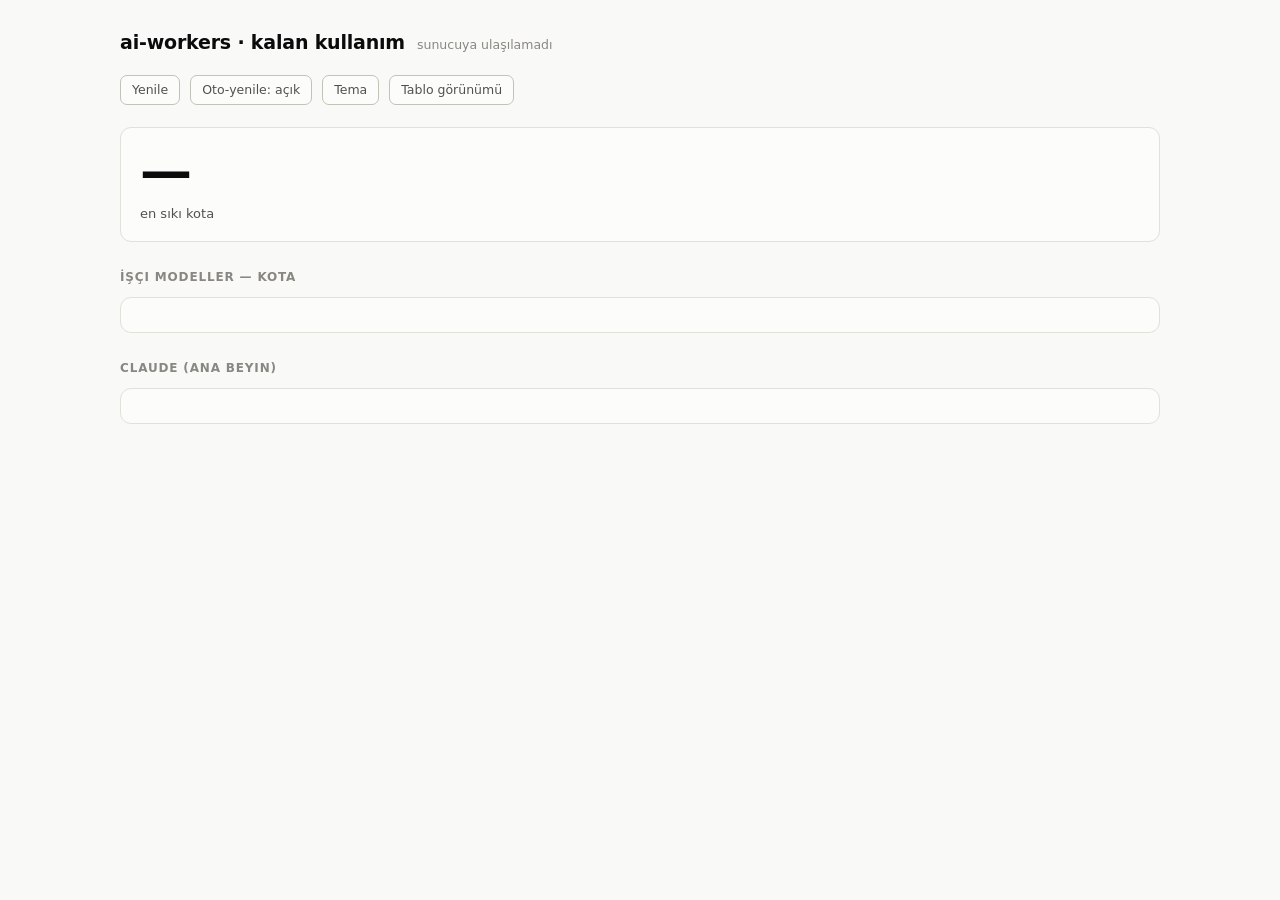
==== dashboard.html @ 31e5a5d5 "Add ai-workers: worker-pool MCP server for Claude Code Stdlib-only Python MCP server that offloads m" ====
<!doctype html>
<meta charset="utf-8">
<meta name="viewport" content="width=device-width, initial-scale=1">
<title>ai-workers · kalan kullanım</title>
<style>
  :root {
    color-scheme: light;
    --plane:#f9f9f7; --surface:#fcfcfb; --ink:#0b0b0b; --ink-2:#52514e; --muted:#898781;
    --grid:#e1e0d9; --axis:#c3c2b7;
    --good:#0ca30c; --warning:#fab219; --serious:#ec835a; --critical:#d03b3b;
    --track:#e7e5de; --fill:#2a78d6;
  }
  @media (prefers-color-scheme: dark) {
    :root:not([data-theme="light"]) {
      color-scheme: dark;
      --plane:#0d0d0d; --surface:#1a1a19; --ink:#fff; --ink-2:#c3c2b7; --muted:#898781;
      --grid:#2c2c2a; --axis:#383835; --track:#33332f; --fill:#3987e5;
    }
  }
  :root[data-theme="dark"] {
    color-scheme: dark;
    --plane:#0d0d0d; --surface:#1a1a19; --ink:#fff; --ink-2:#c3c2b7; --muted:#898781;
    --grid:#2c2c2a; --axis:#383835; --track:#33332f; --fill:#3987e5;
  }
  * { box-sizing:border-box; }
  body {
    margin:0; padding:28px 20px 56px; background:var(--plane); color:var(--ink);
    font:14px/1.5 ui-sans-serif,system-ui,-apple-system,"Segoe UI",Roboto,sans-serif;
  }
  .wrap { max-width:1040px; margin:0 auto; }
  header { display:flex; align-items:baseline; gap:12px; flex-wrap:wrap; margin-bottom:4px; }
  h1 { font-size:19px; font-weight:650; margin:0; letter-spacing:-0.01em; }
  .sub { color:var(--muted); font-size:12.5px; }
  .bar { display:flex; align-items:center; gap:10px; margin:18px 0 22px; flex-wrap:wrap; }
  button {
    font:inherit; font-size:12.5px; padding:5px 11px; border:1px solid var(--axis);
    border-radius:7px; background:var(--surface); color:var(--ink-2); cursor:pointer;
  }
  button:hover { color:var(--ink); border-color:var(--muted); }
  .card {
    background:var(--surface); border:1px solid var(--grid); border-radius:11px;
    padding:17px 19px; margin-bottom:13px;
  }
  .hero-card { display:flex; align-items:flex-end; justify-content:space-between; gap:20px; flex-wrap:wrap; }
  .hero-num { font-size:52px; line-height:1; font-weight:600; letter-spacing:-0.025em; }
  .hero-lab { color:var(--ink-2); font-size:13px; margin-top:7px; }
  .kpis { display:flex; gap:28px; flex-wrap:wrap; }
  .kpi-v { font-size:23px; font-weight:600; letter-spacing:-0.015em; }
  .kpi-l { color:var(--muted); font-size:11.5px; text-transform:uppercase; letter-spacing:.055em; margin-top:3px; }
  h2 { font-size:12px; font-weight:600; color:var(--muted); text-transform:uppercase;
       letter-spacing:.07em; margin:26px 0 11px; }
  .row { display:flex; align-items:center; gap:13px; padding:11px 0; border-top:1px solid var(--grid); }
  .row:first-child { border-top:0; }
  .row-name { width:118px; flex:none; font-weight:550; }
  .row-name small { display:block; font-weight:400; color:var(--muted); font-size:11px; }
  .meter { flex:1; min-width:120px; }
  .track { height:9px; border-radius:5px; background:var(--track); overflow:hidden; }
  .fill { height:100%; border-radius:5px; transition:width .35s ease; }
  .meter-cap { display:flex; justify-content:space-between; gap:10px; margin-top:5px;
               font-size:11.5px; color:var(--muted); }
  .status { flex:none; width:152px; text-align:right; font-size:12.5px; font-variant-numeric:tabular-nums; }
  .status b { font-weight:600; }
  .dot { display:inline-block; width:8px; height:8px; border-radius:50%; margin-right:5px; vertical-align:1px; }
  .note { color:var(--muted); font-size:12px; margin-top:9px; }
  .warnbox { border-left:3px solid var(--warning); padding:9px 13px; background:var(--surface);
             border-radius:0 7px 7px 0; color:var(--ink-2); font-size:12.5px; margin-top:11px; }
  table { width:100%; border-collapse:collapse; font-size:12.5px; }
  th, td { text-align:right; padding:7px 9px; border-top:1px solid var(--grid); font-variant-numeric:tabular-nums; }
  th:first-child, td:first-child { text-align:left; font-variant-numeric:normal; }
  th { color:var(--muted); font-weight:600; font-size:11px; text-transform:uppercase; letter-spacing:.05em; }
  .scroll { overflow-x:auto; }
  .stale { color:var(--serious); }
  footer { color:var(--muted); font-size:11.5px; margin-top:28px; }
  [hidden] { display:none !important; }
</style>

<div class="wrap">
  <header>
    <h1>ai-workers · kalan kullanım</h1>
    <span class="sub" id="asof">yükleniyor…</span>
  </header>

  <div class="bar">
    <button id="refresh">Yenile</button>
    <button id="auto">Oto-yenile: açık</button>
    <button id="theme">Tema</button>
    <button id="tbl">Tablo görünümü</button>
  </div>

  <div class="card hero-card">
    <div>
      <div class="hero-num" id="hero">—</div>
      <div class="hero-lab" id="hero-lab">en sıkı kota</div>
    </div>
    <div class="kpis" id="kpis"></div>
  </div>

  <h2>İşçi modeller — kota</h2>
  <div class="card" id="workers"></div>

  <h2>Claude (ana beyin)</h2>
  <div class="card" id="claude"></div>

  <div id="tablewrap" hidden>
    <h2>Tablo görünümü</h2>
    <div class="card scroll"><table id="table"></table></div>
  </div>

  <footer id="foot"></footer>
</div>

<script>
const $ = s => document.querySelector(s);
const nf = new Intl.NumberFormat('tr-TR');
const n = v => (v === null || v === undefined) ? '—' : nf.format(v);

const TR = { 'session':'oturum', 'week':'hafta', 'all models':'tüm modeller',
             'week (all models)':'hafta (tüm modeller)', 'current':'' };
function trLabel(x) {
  let t = String(x || '').toLowerCase().trim();
  if (TR[t]) return TR[t];
  for (const [en, tr] of Object.entries(TR)) {
    if (en && tr) t = t.split(en).join(tr);
  }
  return t;
}

function statusOf(pct) {
  if (pct === null) return { key:'none', color:'var(--muted)', label:'bilinmiyor', icon:'○' };
  if (pct > 50)  return { key:'good',     color:'var(--good)',     label:'rahat',    icon:'●' };
  if (pct > 20)  return { key:'warning',  color:'var(--warning)',  label:'azalıyor', icon:'◆' };
  if (pct > 5)   return { key:'serious',  color:'var(--serious)',  label:'kritiğe yakın', icon:'▲' };
  return           { key:'critical', color:'var(--critical)', label:'tükeniyor', icon:'■' };
}

function meterRow(name, sub, remaining, limit, resetTxt, sourceTxt) {
  const pct = (limit && limit > 0 && remaining !== null && remaining !== undefined)
    ? Math.max(0, Math.min(100, remaining / limit * 100)) : null;
  const st = statusOf(pct);
  const d = document.createElement('div');
  d.className = 'row';
  d.innerHTML = `
    <div class="row-name">${name}<small>${sub || ''}</small></div>
    <div class="meter">
      <div class="track"><div class="fill" style="width:${pct === null ? 0 : pct}%;
           background:${st.color}"></div></div>
      <div class="meter-cap"><span>${sourceTxt || ''}</span><span>${resetTxt ? 'sıfırlanma: ' + resetTxt : ''}</span></div>
    </div>
    <div class="status">
      <span class="dot" style="background:${st.color}"></span><b>${n(remaining)}</b> / ${n(limit)}
      <div style="color:var(--muted);font-size:11.5px">${st.icon} ${st.label}${pct !== null ? ' · %' + pct.toFixed(0) : ''}</div>
    </div>`;
  return d;
}

function meterPct(name, sub, pct, resetTxt, sourceTxt) {
  const st = statusOf(pct);
  const d = document.createElement('div');
  d.className = 'row';
  d.innerHTML = `
    <div class="row-name">${name}<small>${sub || ''}</small></div>
    <div class="meter">
      <div class="track"><div class="fill" style="width:${pct === null ? 0 : pct}%;
           background:${st.color}"></div></div>
      <div class="meter-cap"><span>${sourceTxt || ''}</span><span>${resetTxt ? 'sıfırlanma: ' + resetTxt : ''}</span></div>
    </div>
    <div class="status">
      <span class="dot" style="background:${st.color}"></span><b>%${pct === null ? '—' : pct.toFixed(0)}</b> kaldı
      <div style="color:var(--muted);font-size:11.5px">${st.icon} ${st.label}</div>
    </div>`;
  return d;
}

let LAST = null, TIMER = null, AUTO = true;

function render(d) {
  LAST = d;
  const t = new Date(d.generated_at * 1000);
  $('#asof').textContent = t.toLocaleTimeString('tr-TR') + ' itibarıyla';

  // --- isci modeller
  const host = $('#workers');
  host.textContent = '';
  let tightest = null, notes = [];
  let reqToday = 0, tokToday = 0, failToday = 0;

  for (const w of d.workers) {
    reqToday += w.today_requests || 0;
    tokToday += (w.today_tokens_in || 0) + (w.today_tokens_out || 0);
    failToday += w.today_failed || 0;

    if (!w.ready) {
      const r = document.createElement('div');
      r.className = 'row';
      r.innerHTML = `<div class="row-name">${w.provider}<small>anahtar yok</small></div>
        <div class="meter"><div class="meter-cap"><span>yapılandırılmadı</span></div></div>
        <div class="status" style="color:var(--muted)">—</div>`;
      host.appendChild(r);
      continue;
    }
    // model bazli limitli saglayici (Gemini)
    if (w.models && w.per_model_limits) {
      const head = document.createElement('div');
      head.className = 'row';
      head.innerHTML = `<div class="row-name">${w.provider}<small>${w.tier || 'model bazlı limit'}</small></div>
        <div class="meter"><div class="meter-cap"><span>${w.source}</span>
          <span>${w.today_requests} istek bugün</span></div></div>
        <div class="status" style="color:var(--muted);font-size:11.5px">${w.models.length} model</div>`;
      host.appendChild(head);
      for (const m of w.models) {
        const dq = (m.quota || {}).day_requests;
        const mq = (m.quota || {}).min_requests;
        const tq = (m.quota || {}).min_tokens;
        if (!dq) continue;
        const ft = m.free_tier;
        const cap = [
          mq ? `dk istek ${n(mq.used)}/${n(mq.limit)}` : null,
          tq ? `dk token ${n(tq.used)}/${n(tq.limit)}` : null,
          ft && ft.day_remaining !== null
            ? `ücretsizde ${n(ft.day_remaining)}/${n(ft.limits.rpd)} kalırdı` : null,
        ].filter(Boolean).join(' · ');
        if (ft && ft.exceeded) {
          notes.push(`${m.model}: ücretsiz katman limitini aşıyor (${ft.exceeded.join(', ')}) — bu kullanım ücretli`);
        }
        host.appendChild(meterRow('↳ ' + m.model.replace(/^gemini-/, ''),
          `${m.requests_today} istek bugün`, dq.remaining, dq.limit, 'günlük', cap));
        if (dq.limit > 0) {
          const pct = dq.remaining / dq.limit * 100;
          if (!tightest || pct < tightest.pct) {
            tightest = { pct, provider: `${w.provider} · ${m.model}`,
                         remaining: dq.remaining, limit: dq.limit };
          }
        }
      }
      if (w.today_failed) notes.push(`${w.provider}: ${w.today_failed} başarısız istek`);
      continue;
    }

    const q = w.quota;
    const age = w.as_of_age_sec;
    let src = w.source || '';
    if (age !== undefined && age !== null && age > 120) {
      src += ` · ${Math.round(age/60)} dk önceki ölçüm`;
    }
    if (q && q.requests) {
      const rq = q.requests;
      host.appendChild(meterRow(w.provider, `${w.today_requests} istek bugün`,
        rq.remaining, rq.limit, rq.reset, src));
      if (rq.limit > 0 && rq.remaining !== null && rq.remaining !== undefined) {
        const pct = rq.remaining / rq.limit * 100;
        if (!tightest || pct < tightest.pct) {
          tightest = { pct, provider: w.provider, remaining: rq.remaining, limit: rq.limit };
        }
      }
      if (q.tokens && q.tokens.limit) {
        host.appendChild(meterRow('', 'token penceresi', q.tokens.remaining, q.tokens.limit,
          q.tokens.reset, 'dakikalık token bütçesi'));
      }
      if (q.per_minute && q.per_minute.limit) {
        host.appendChild(meterRow('', 'dakikalık istek', q.per_minute.remaining,
          q.per_minute.limit, '60 sn', 'yerel sayaç'));
      }
    } else {
      const r = document.createElement('div');
      r.className = 'row';
      r.innerHTML = `<div class="row-name">${w.provider}<small>${w.today_requests} istek bugün</small></div>
        <div class="meter"><div class="meter-cap"><span>${w.source || ''}</span></div></div>
        <div class="status"><b>${n(w.today_requests)}</b> istek
          <div style="color:var(--muted);font-size:11.5px">○ limit tanımsız</div></div>`;
      host.appendChild(r);
      if (w.note) notes.push(`${w.provider}: ${w.note}`);
    }
    if (w.credits && w.free_tier === false) {
      notes.push(`${w.provider}: kredi ${w.credits.remaining}/${w.credits.limit}`);
    }
  }
  if (notes.length) {
    const b = document.createElement('div');
    b.className = 'warnbox';
    b.innerHTML = notes.map(x => `⚠ ${x}`).join('<br>');
    host.appendChild(b);
  }

  // --- claude canli limitleri de hero yarismasina girer
  const live = (d.claude && d.claude.live) || {};
  for (const L of (live.limits || [])) {
    if (typeof L.remaining_pct === 'number') {
      if (!tightest || L.remaining_pct < tightest.pct) {
        tightest = { pct: L.remaining_pct, provider: 'Claude · ' + trLabel(L.label),
                     remaining: null, limit: null, resets: L.resets };
      }
    }
  }

  // --- hero: en sikisan kota
  if (tightest) {
    $('#hero').textContent = '%' + tightest.pct.toFixed(0);
    $('#hero').style.color = statusOf(tightest.pct).color;
    $('#hero-lab').textContent = tightest.remaining === null
      ? `en sıkı kota — ${tightest.provider}` +
        (tightest.resets ? ` · sıfırlanma ${tightest.resets}` : '')
      : `en sıkı kota — ${tightest.provider}: ${n(tightest.remaining)} / ${n(tightest.limit)} istek kaldı`;
  } else {
    $('#hero').textContent = '—';
    $('#hero-lab').textContent = 'canlı kota verisi yok';
  }

  $('#kpis').innerHTML = `
    <div><div class="kpi-v">${n(reqToday)}</div><div class="kpi-l">bugün istek</div></div>
    <div><div class="kpi-v">${n(tokToday)}</div><div class="kpi-l">bugün token</div></div>
    <div><div class="kpi-v" style="${failToday ? 'color:var(--critical)' : ''}">${n(failToday)}</div><div class="kpi-l">başarısız</div></div>`;

  // --- claude
  const c = d.claude, ch = $('#claude');
  const tt = c.totals || {};
  ch.textContent = '';

  // canli abonelik limitleri (claude -p /usage)
  if (live.pending) {
    const p = document.createElement('div');
    p.className = 'note';
    p.textContent = 'Canlı limit ölçümü alınıyor (claude -p /usage)… birkaç saniye sürer, sonraki yenilemede görünür.';
    ch.appendChild(p);
  } else if (live.ok && (live.limits || []).length) {
    const srcTxt = 'canlı · ' + (live.age_sec < 60 ? 'şimdi'
      : Math.round(live.age_sec / 60) + ' dk önce') + (live.refreshing ? ' · tazeleniyor' : '');
    for (const L of live.limits) {
      ch.appendChild(meterPct(trLabel(L.label), `%${L.used_pct} kullanıldı`,
        L.remaining_pct, L.resets, srcTxt));
    }
  } else if (live.error) {
    const e = document.createElement('div');
    e.className = 'warnbox';
    e.innerHTML = `⚠ Canlı limit alınamadı: ${live.error}`;
    ch.appendChild(e);
  }

  let html = `<div class="kpis">
      <div><div class="kpi-v">${n(tt.calls || 0)}</div><div class="kpi-l">bugün istek</div></div>
      <div><div class="kpi-v">${n(tt.out || 0)}</div><div class="kpi-l">üretilen token</div></div>
      <div><div class="kpi-v">${n(tt.cache_read || 0)}</div><div class="kpi-l">önbellek okuma</div></div>
      <div><div class="kpi-v">${n(c.today_sessions || 0)}</div><div class="kpi-l">oturum</div></div>
    </div>`;
  // canli veri varsa bayat limit olayini gostermeye gerek yok
  const q = (live.ok && (live.limits || []).length) ? null : c.last_quota_event;
  if (q) {
    const reset = new Date(q.resetsAt * 1000);
    const past = reset < new Date();
    html += `<div class="warnbox">Son limit olayı: <b>${q.rateLimitType || '?'}</b> · durum
      <b>${q.status || '?'}</b> · sıfırlanma ${reset.toLocaleString('tr-TR')}
      ${past ? '<span class="stale">(geçmiş — güncel durumu yansıtmaz)</span>' : ''}</div>`;
  }
  const spans = (live.spans || []).map(s =>
    `${s.span}: ${n(s.requests)} istek${s.sessions ? ' · ' + s.sessions + ' oturum' : ''}`).join('  ·  ');
  if (spans) html += `<div class="note">Anthropic sayımı — ${spans}</div>`;
  html += `<div class="note">${c.caveat || ''}</div>`;
  const box = document.createElement('div');
  box.innerHTML = html;
  ch.appendChild(box);

  // --- tablo gorunumu (erisilebilirlik)
  const rows = d.workers.map(w => {
    const rq = (w.quota && w.quota.requests) || {};
    let tr = `<tr><td>${w.provider}</td><td>${w.ready ? 'hazır' : 'anahtar yok'}</td>
      <td>${n(w.today_requests)}</td><td>${n(w.today_tokens_in)}</td>
      <td>${n(w.today_tokens_out)}</td><td>${n(rq.remaining)}</td>
      <td>${n(rq.limit)}</td><td>${w.source || ''}</td></tr>`;
    for (const m of (w.models || [])) {
      const dq = (m.quota || {}).day_requests || {};
      tr += `<tr><td>&nbsp;&nbsp;↳ ${m.model}</td><td>yerel sayaç</td>
        <td>${n(m.requests_today)}</td><td colspan="2">${n(m.tokens_today)} tok</td>
        <td>${n(dq.remaining)}</td><td>${n(dq.limit)}</td><td>günlük istek</td></tr>`;
    }
    return tr;
  }).join('');
  const claudeRows = (live.limits || []).map(L =>
    `<tr><td>Claude · ${trLabel(L.label)}</td><td>canlı</td><td>—</td><td>—</td><td>—</td>
      <td>%${L.remaining_pct}</td><td>%100</td><td>claude -p /usage</td></tr>`).join('');
  $('#table').innerHTML =
    `<thead><tr><th>sağlayıcı</th><th>durum</th><th>istek</th><th>giriş tok.</th>
      <th>çıkış tok.</th><th>kalan</th><th>limit</th><th>kaynak</th></tr></thead><tbody>${rows}${claudeRows}</tbody>`;

  $('#foot').textContent =
    'Groq ve OpenRouter kotaları sağlayıcıdan canlı gelir. Gemini kota bilgisi sunmadığı için '
    + 'yerel sayaçla hesaplanır (limit tanımı config.json). Claude yüzdeleri `claude -p /usage` '
    + 'çıktısından, 2 dakika önbellekle; bu makinedeki oturumlara dayanır, diğer cihazlar dahil değil.';
}

async function load() {
  try {
    const r = await fetch('/api/usage', { cache:'no-store' });
    const d = await r.json();
    if (d.error) { $('#asof').textContent = 'hata: ' + d.error; return; }
    render(d);
  } catch (e) {
    $('#asof').textContent = 'sunucuya ulaşılamadı';
  }
}

function setAuto(on) {
  AUTO = on;
  $('#auto').textContent = 'Oto-yenile: ' + (on ? 'açık' : 'kapalı');
  if (TIMER) clearInterval(TIMER);
  if (on) TIMER = setInterval(load, 20000);
}

$('#refresh').onclick = load;
$('#auto').onclick = () => setAuto(!AUTO);
$('#tbl').onclick = () => { const t = $('#tablewrap'); t.hidden = !t.hidden; };
$('#theme').onclick = () => {
  const cur = document.documentElement.getAttribute('data-theme');
  const dark = cur ? cur === 'dark'
    : matchMedia('(prefers-color-scheme: dark)').matches;
  document.documentElement.setAttribute('data-theme', dark ? 'light' : 'dark');
};

load(); setAuto(true);
</script>
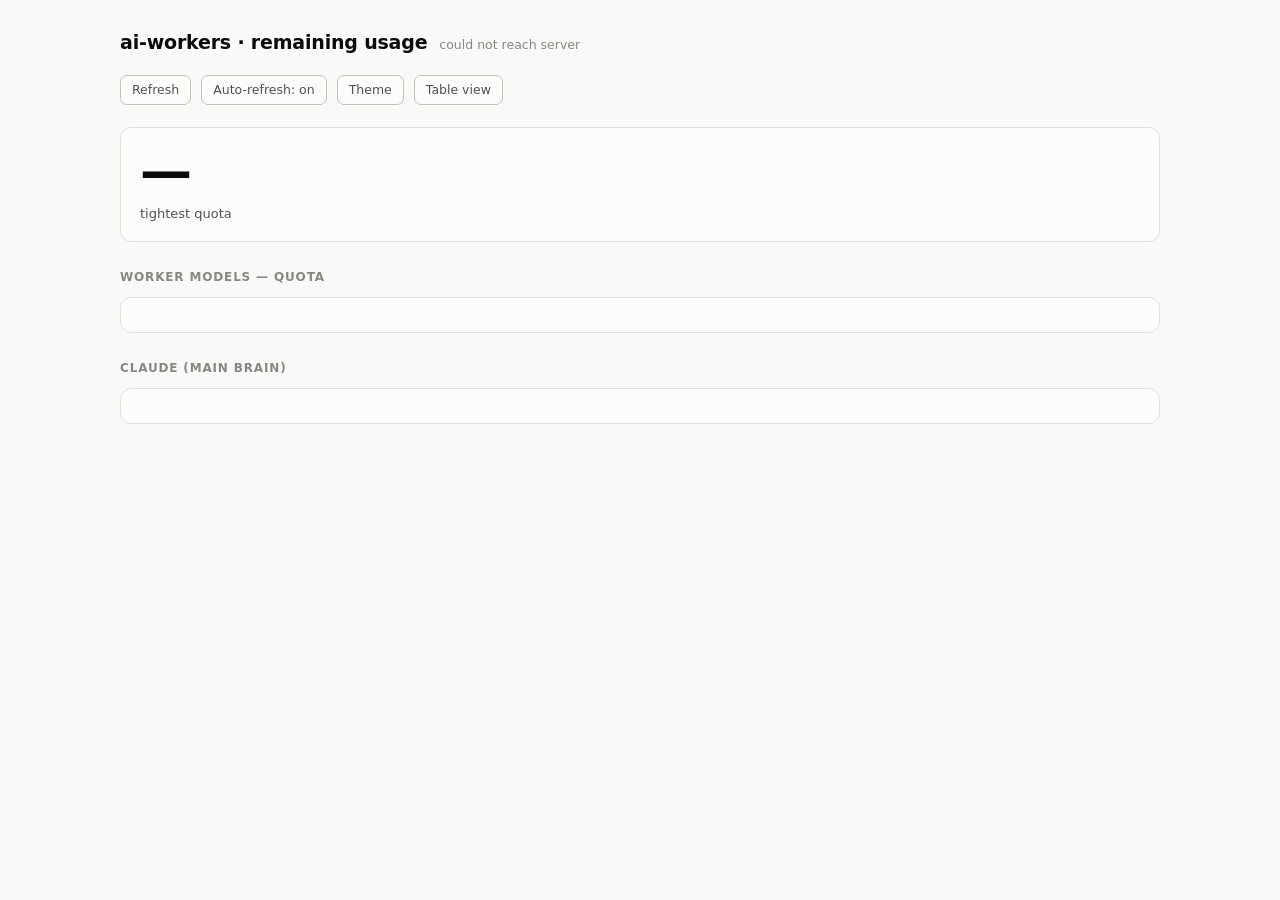
==== commit e746836a: "Prepare for public release: English codebase, tests, CI, MIT license - Translate all comments, docst" ====
--- a/dashboard.html
+++ b/dashboard.html
@@ -1,7 +1,7 @@
 <!doctype html>
 <meta charset="utf-8">
 <meta name="viewport" content="width=device-width, initial-scale=1">
-<title>ai-workers · kalan kullanım</title>
+<title>ai-workers · remaining usage</title>
 <style>
   :root {
     color-scheme: light;
@@ -76,33 +76,33 @@
 
 <div class="wrap">
   <header>
-    <h1>ai-workers · kalan kullanım</h1>
-    <span class="sub" id="asof">yükleniyor…</span>
+    <h1>ai-workers · remaining usage</h1>
+    <span class="sub" id="asof">loading…</span>
   </header>
 
   <div class="bar">
-    <button id="refresh">Yenile</button>
-    <button id="auto">Oto-yenile: açık</button>
-    <button id="theme">Tema</button>
-    <button id="tbl">Tablo görünümü</button>
+    <button id="refresh">Refresh</button>
+    <button id="auto">Auto-refresh: on</button>
+    <button id="theme">Theme</button>
+    <button id="tbl">Table view</button>
   </div>
 
   <div class="card hero-card">
     <div>
       <div class="hero-num" id="hero">—</div>
-      <div class="hero-lab" id="hero-lab">en sıkı kota</div>
+      <div class="hero-lab" id="hero-lab">tightest quota</div>
     </div>
     <div class="kpis" id="kpis"></div>
   </div>
 
-  <h2>İşçi modeller — kota</h2>
+  <h2>Worker models — quota</h2>
   <div class="card" id="workers"></div>
 
-  <h2>Claude (ana beyin)</h2>
+  <h2>Claude (main brain)</h2>
   <div class="card" id="claude"></div>
 
   <div id="tablewrap" hidden>
-    <h2>Tablo görünümü</h2>
+    <h2>Table view</h2>
     <div class="card scroll"><table id="table"></table></div>
   </div>
 
@@ -111,11 +111,11 @@
 
 <script>
 const $ = s => document.querySelector(s);
-const nf = new Intl.NumberFormat('tr-TR');
+const nf = new Intl.NumberFormat();
 const n = v => (v === null || v === undefined) ? '—' : nf.format(v);
 
-const TR = { 'session':'oturum', 'week':'hafta', 'all models':'tüm modeller',
-             'week (all models)':'hafta (tüm modeller)', 'current':'' };
+const TR = { 'session':'session', 'week':'week', 'all models':'all models',
+             'week (all models)':'week (all models)', 'current':'' };
 function trLabel(x) {
   let t = String(x || '').toLowerCase().trim();
   if (TR[t]) return TR[t];
@@ -126,11 +126,11 @@
 }
 
 function statusOf(pct) {
-  if (pct === null) return { key:'none', color:'var(--muted)', label:'bilinmiyor', icon:'○' };
-  if (pct > 50)  return { key:'good',     color:'var(--good)',     label:'rahat',    icon:'●' };
-  if (pct > 20)  return { key:'warning',  color:'var(--warning)',  label:'azalıyor', icon:'◆' };
-  if (pct > 5)   return { key:'serious',  color:'var(--serious)',  label:'kritiğe yakın', icon:'▲' };
-  return           { key:'critical', color:'var(--critical)', label:'tükeniyor', icon:'■' };
+  if (pct === null) return { key:'none', color:'var(--muted)', label:'unknown', icon:'○' };
+  if (pct > 50)  return { key:'good',     color:'var(--good)',     label:'comfortable', icon:'●' };
+  if (pct > 20)  return { key:'warning',  color:'var(--warning)',  label:'draining', icon:'◆' };
+  if (pct > 5)   return { key:'serious',  color:'var(--serious)',  label:'near critical', icon:'▲' };
+  return           { key:'critical', color:'var(--critical)', label:'nearly exhausted', icon:'■' };
 }
 
 function meterRow(name, sub, remaining, limit, resetTxt, sourceTxt) {
@@ -144,11 +144,11 @@
     <div class="meter">
       <div class="track"><div class="fill" style="width:${pct === null ? 0 : pct}%;
            background:${st.color}"></div></div>
-      <div class="meter-cap"><span>${sourceTxt || ''}</span><span>${resetTxt ? 'sıfırlanma: ' + resetTxt : ''}</span></div>
+      <div class="meter-cap"><span>${sourceTxt || ''}</span><span>${resetTxt ? 'reset: ' + resetTxt : ''}</span></div>
     </div>
     <div class="status">
       <span class="dot" style="background:${st.color}"></span><b>${n(remaining)}</b> / ${n(limit)}
-      <div style="color:var(--muted);font-size:11.5px">${st.icon} ${st.label}${pct !== null ? ' · %' + pct.toFixed(0) : ''}</div>
+      <div style="color:var(--muted);font-size:11.5px">${st.icon} ${st.label}${pct !== null ? ' · ' + pct.toFixed(0) + '%' : ''}</div>
     </div>`;
   return d;
 }
@@ -162,10 +162,10 @@
     <div class="meter">
       <div class="track"><div class="fill" style="width:${pct === null ? 0 : pct}%;
            background:${st.color}"></div></div>
-      <div class="meter-cap"><span>${sourceTxt || ''}</span><span>${resetTxt ? 'sıfırlanma: ' + resetTxt : ''}</span></div>
+      <div class="meter-cap"><span>${sourceTxt || ''}</span><span>${resetTxt ? 'reset: ' + resetTxt : ''}</span></div>
     </div>
     <div class="status">
-      <span class="dot" style="background:${st.color}"></span><b>%${pct === null ? '—' : pct.toFixed(0)}</b> kaldı
+      <span class="dot" style="background:${st.color}"></span><b>${pct === null ? '—' : pct.toFixed(0)}%</b> left
       <div style="color:var(--muted);font-size:11.5px">${st.icon} ${st.label}</div>
     </div>`;
   return d;
@@ -176,9 +176,9 @@
 function render(d) {
   LAST = d;
   const t = new Date(d.generated_at * 1000);
-  $('#asof').textContent = t.toLocaleTimeString('tr-TR') + ' itibarıyla';
-
-  // --- isci modeller
+  $('#asof').textContent = 'as of ' + t.toLocaleTimeString();
+
+  // --- worker models
   const host = $('#workers');
   host.textContent = '';
   let tightest = null, notes = [];
@@ -192,20 +192,20 @@
     if (!w.ready) {
       const r = document.createElement('div');
       r.className = 'row';
-      r.innerHTML = `<div class="row-name">${w.provider}<small>anahtar yok</small></div>
-        <div class="meter"><div class="meter-cap"><span>yapılandırılmadı</span></div></div>
+      r.innerHTML = `<div class="row-name">${w.provider}<small>no key</small></div>
+        <div class="meter"><div class="meter-cap"><span>unconfigured</span></div></div>
         <div class="status" style="color:var(--muted)">—</div>`;
       host.appendChild(r);
       continue;
     }
-    // model bazli limitli saglayici (Gemini)
+    // provider with per-model limits (Gemini)
     if (w.models && w.per_model_limits) {
       const head = document.createElement('div');
       head.className = 'row';
-      head.innerHTML = `<div class="row-name">${w.provider}<small>${w.tier || 'model bazlı limit'}</small></div>
+      head.innerHTML = `<div class="row-name">${w.provider}<small>${w.tier || 'per-model limit'}</small></div>
         <div class="meter"><div class="meter-cap"><span>${w.source}</span>
-          <span>${w.today_requests} istek bugün</span></div></div>
-        <div class="status" style="color:var(--muted);font-size:11.5px">${w.models.length} model</div>`;
+          <span>${w.today_requests} requests today</span></div></div>
+        <div class="status" style="color:var(--muted);font-size:11.5px">${w.models.length} models</div>`;
       host.appendChild(head);
       for (const m of w.models) {
         const dq = (m.quota || {}).day_requests;
@@ -214,16 +214,16 @@
         if (!dq) continue;
         const ft = m.free_tier;
         const cap = [
-          mq ? `dk istek ${n(mq.used)}/${n(mq.limit)}` : null,
-          tq ? `dk token ${n(tq.used)}/${n(tq.limit)}` : null,
+          mq ? `min req ${n(mq.used)}/${n(mq.limit)}` : null,
+          tq ? `min token ${n(tq.used)}/${n(tq.limit)}` : null,
           ft && ft.day_remaining !== null
-            ? `ücretsizde ${n(ft.day_remaining)}/${n(ft.limits.rpd)} kalırdı` : null,
+            ? `free remaining ${n(ft.day_remaining)}/${n(ft.limits.rpd)}` : null,
         ].filter(Boolean).join(' · ');
         if (ft && ft.exceeded) {
-          notes.push(`${m.model}: ücretsiz katman limitini aşıyor (${ft.exceeded.join(', ')}) — bu kullanım ücretli`);
+          notes.push(`${m.model}: exceeds free tier limit (${ft.exceeded.join(', ')}) — this usage is paid`);
         }
         host.appendChild(meterRow('↳ ' + m.model.replace(/^gemini-/, ''),
-          `${m.requests_today} istek bugün`, dq.remaining, dq.limit, 'günlük', cap));
+          `${m.requests_today} requests today`, dq.remaining, dq.limit, 'daily', cap));
         if (dq.limit > 0) {
           const pct = dq.remaining / dq.limit * 100;
           if (!tightest || pct < tightest.pct) {
@@ -232,7 +232,7 @@
           }
         }
       }
-      if (w.today_failed) notes.push(`${w.provider}: ${w.today_failed} başarısız istek`);
+      if (w.today_failed) notes.push(`${w.provider}: ${w.today_failed} failed requests`);
       continue;
     }
 
@@ -240,11 +240,11 @@
     const age = w.as_of_age_sec;
     let src = w.source || '';
     if (age !== undefined && age !== null && age > 120) {
-      src += ` · ${Math.round(age/60)} dk önceki ölçüm`;
+      src += ` · measurement from ${Math.round(age/60)} min ago`;
     }
     if (q && q.requests) {
       const rq = q.requests;
-      host.appendChild(meterRow(w.provider, `${w.today_requests} istek bugün`,
+      host.appendChild(meterRow(w.provider, `${w.today_requests} requests today`,
         rq.remaining, rq.limit, rq.reset, src));
       if (rq.limit > 0 && rq.remaining !== null && rq.remaining !== undefined) {
         const pct = rq.remaining / rq.limit * 100;
@@ -253,25 +253,25 @@
         }
       }
       if (q.tokens && q.tokens.limit) {
-        host.appendChild(meterRow('', 'token penceresi', q.tokens.remaining, q.tokens.limit,
-          q.tokens.reset, 'dakikalık token bütçesi'));
+        host.appendChild(meterRow('', 'token window', q.tokens.remaining, q.tokens.limit,
+          q.tokens.reset, 'per-minute token budget'));
       }
       if (q.per_minute && q.per_minute.limit) {
-        host.appendChild(meterRow('', 'dakikalık istek', q.per_minute.remaining,
-          q.per_minute.limit, '60 sn', 'yerel sayaç'));
+        host.appendChild(meterRow('', 'requests per minute', q.per_minute.remaining,
+          q.per_minute.limit, '60s', 'local counter'));
       }
     } else {
       const r = document.createElement('div');
       r.className = 'row';
-      r.innerHTML = `<div class="row-name">${w.provider}<small>${w.today_requests} istek bugün</small></div>
+      r.innerHTML = `<div class="row-name">${w.provider}<small>${w.today_requests} requests today</small></div>
         <div class="meter"><div class="meter-cap"><span>${w.source || ''}</span></div></div>
-        <div class="status"><b>${n(w.today_requests)}</b> istek
-          <div style="color:var(--muted);font-size:11.5px">○ limit tanımsız</div></div>`;
+        <div class="status"><b>${n(w.today_requests)}</b> requests
+          <div style="color:var(--muted);font-size:11.5px">○ limit undefined</div></div>`;
       host.appendChild(r);
       if (w.note) notes.push(`${w.provider}: ${w.note}`);
     }
     if (w.credits && w.free_tier === false) {
-      notes.push(`${w.provider}: kredi ${w.credits.remaining}/${w.credits.limit}`);
+      notes.push(`${w.provider}: credit ${w.credits.remaining}/${w.credits.limit}`);
     }
   }
   if (notes.length) {
@@ -281,7 +281,7 @@
     host.appendChild(b);
   }
 
-  // --- claude canli limitleri de hero yarismasina girer
+  // --- claude live limits also enter the hero competition
   const live = (d.claude && d.claude.live) || {};
   for (const L of (live.limits || [])) {
     if (typeof L.remaining_pct === 'number') {
@@ -292,114 +292,114 @@
     }
   }
 
-  // --- hero: en sikisan kota
+  // --- hero: tightest quota
   if (tightest) {
-    $('#hero').textContent = '%' + tightest.pct.toFixed(0);
+    $('#hero').textContent = tightest.pct.toFixed(0) + '%';
     $('#hero').style.color = statusOf(tightest.pct).color;
     $('#hero-lab').textContent = tightest.remaining === null
-      ? `en sıkı kota — ${tightest.provider}` +
-        (tightest.resets ? ` · sıfırlanma ${tightest.resets}` : '')
-      : `en sıkı kota — ${tightest.provider}: ${n(tightest.remaining)} / ${n(tightest.limit)} istek kaldı`;
+      ? `tightest quota — ${tightest.provider}` +
+        (tightest.resets ? ` · reset ${tightest.resets}` : '')
+      : `tightest quota — ${tightest.provider}: ${n(tightest.remaining)} / ${n(tightest.limit)} requests left`;
   } else {
     $('#hero').textContent = '—';
-    $('#hero-lab').textContent = 'canlı kota verisi yok';
+    $('#hero-lab').textContent = 'no live quota data';
   }
 
   $('#kpis').innerHTML = `
-    <div><div class="kpi-v">${n(reqToday)}</div><div class="kpi-l">bugün istek</div></div>
-    <div><div class="kpi-v">${n(tokToday)}</div><div class="kpi-l">bugün token</div></div>
-    <div><div class="kpi-v" style="${failToday ? 'color:var(--critical)' : ''}">${n(failToday)}</div><div class="kpi-l">başarısız</div></div>`;
+    <div><div class="kpi-v">${n(reqToday)}</div><div class="kpi-l">requests today</div></div>
+    <div><div class="kpi-v">${n(tokToday)}</div><div class="kpi-l">tokens today</div></div>
+    <div><div class="kpi-v" style="${failToday ? 'color:var(--critical)' : ''}">${n(failToday)}</div><div class="kpi-l">failed</div></div>`;
 
   // --- claude
   const c = d.claude, ch = $('#claude');
   const tt = c.totals || {};
   ch.textContent = '';
 
-  // canli abonelik limitleri (claude -p /usage)
+  // live subscription limits (claude -p /usage)
   if (live.pending) {
     const p = document.createElement('div');
     p.className = 'note';
-    p.textContent = 'Canlı limit ölçümü alınıyor (claude -p /usage)… birkaç saniye sürer, sonraki yenilemede görünür.';
+    p.textContent = 'Fetching live limit measurement (claude -p /usage)… takes a few seconds, will appear on the next refresh.';
     ch.appendChild(p);
   } else if (live.ok && (live.limits || []).length) {
-    const srcTxt = 'canlı · ' + (live.age_sec < 60 ? 'şimdi'
-      : Math.round(live.age_sec / 60) + ' dk önce') + (live.refreshing ? ' · tazeleniyor' : '');
+    const srcTxt = 'live · ' + (live.age_sec < 60 ? 'now'
+      : Math.round(live.age_sec / 60) + ' min ago') + (live.refreshing ? ' · refreshing' : '');
     for (const L of live.limits) {
-      ch.appendChild(meterPct(trLabel(L.label), `%${L.used_pct} kullanıldı`,
+      ch.appendChild(meterPct(trLabel(L.label), `${L.used_pct}% used`,
         L.remaining_pct, L.resets, srcTxt));
     }
   } else if (live.error) {
     const e = document.createElement('div');
     e.className = 'warnbox';
-    e.innerHTML = `⚠ Canlı limit alınamadı: ${live.error}`;
+    e.innerHTML = `⚠ Could not fetch live limits: ${live.error}`;
     ch.appendChild(e);
   }
 
   let html = `<div class="kpis">
-      <div><div class="kpi-v">${n(tt.calls || 0)}</div><div class="kpi-l">bugün istek</div></div>
-      <div><div class="kpi-v">${n(tt.out || 0)}</div><div class="kpi-l">üretilen token</div></div>
-      <div><div class="kpi-v">${n(tt.cache_read || 0)}</div><div class="kpi-l">önbellek okuma</div></div>
-      <div><div class="kpi-v">${n(c.today_sessions || 0)}</div><div class="kpi-l">oturum</div></div>
+      <div><div class="kpi-v">${n(tt.calls || 0)}</div><div class="kpi-l">requests today</div></div>
+      <div><div class="kpi-v">${n(tt.out || 0)}</div><div class="kpi-l">output tokens</div></div>
+      <div><div class="kpi-v">${n(tt.cache_read || 0)}</div><div class="kpi-l">cache read</div></div>
+      <div><div class="kpi-v">${n(c.today_sessions || 0)}</div><div class="kpi-l">sessions</div></div>
     </div>`;
-  // canli veri varsa bayat limit olayini gostermeye gerek yok
+  // no need to show stale limit event if live data exists
   const q = (live.ok && (live.limits || []).length) ? null : c.last_quota_event;
   if (q) {
     const reset = new Date(q.resetsAt * 1000);
     const past = reset < new Date();
-    html += `<div class="warnbox">Son limit olayı: <b>${q.rateLimitType || '?'}</b> · durum
-      <b>${q.status || '?'}</b> · sıfırlanma ${reset.toLocaleString('tr-TR')}
-      ${past ? '<span class="stale">(geçmiş — güncel durumu yansıtmaz)</span>' : ''}</div>`;
+    html += `<div class="warnbox">Last limit event: <b>${q.rateLimitType || '?'}</b> · status
+      <b>${q.status || '?'}</b> · reset ${reset.toLocaleString()}
+      ${past ? '<span class="stale">(past — does not reflect current status)</span>' : ''}</div>`;
   }
   const spans = (live.spans || []).map(s =>
-    `${s.span}: ${n(s.requests)} istek${s.sessions ? ' · ' + s.sessions + ' oturum' : ''}`).join('  ·  ');
-  if (spans) html += `<div class="note">Anthropic sayımı — ${spans}</div>`;
+    `${s.span}: ${n(s.requests)} requests${s.sessions ? ' · ' + s.sessions + ' sessions' : ''}`).join('  ·  ');
+  if (spans) html += `<div class="note">Anthropic count — ${spans}</div>`;
   html += `<div class="note">${c.caveat || ''}</div>`;
   const box = document.createElement('div');
   box.innerHTML = html;
   ch.appendChild(box);
 
-  // --- tablo gorunumu (erisilebilirlik)
+  // --- table view (accessibility)
   const rows = d.workers.map(w => {
     const rq = (w.quota && w.quota.requests) || {};
-    let tr = `<tr><td>${w.provider}</td><td>${w.ready ? 'hazır' : 'anahtar yok'}</td>
+    let tr = `<tr><td>${w.provider}</td><td>${w.ready ? 'ready' : 'no key'}</td>
       <td>${n(w.today_requests)}</td><td>${n(w.today_tokens_in)}</td>
       <td>${n(w.today_tokens_out)}</td><td>${n(rq.remaining)}</td>
       <td>${n(rq.limit)}</td><td>${w.source || ''}</td></tr>`;
     for (const m of (w.models || [])) {
       const dq = (m.quota || {}).day_requests || {};
-      tr += `<tr><td>&nbsp;&nbsp;↳ ${m.model}</td><td>yerel sayaç</td>
+      tr += `<tr><td>&nbsp;&nbsp;↳ ${m.model}</td><td>local counter</td>
         <td>${n(m.requests_today)}</td><td colspan="2">${n(m.tokens_today)} tok</td>
-        <td>${n(dq.remaining)}</td><td>${n(dq.limit)}</td><td>günlük istek</td></tr>`;
+        <td>${n(dq.remaining)}</td><td>${n(dq.limit)}</td><td>daily requests</td></tr>`;
     }
     return tr;
   }).join('');
   const claudeRows = (live.limits || []).map(L =>
-    `<tr><td>Claude · ${trLabel(L.label)}</td><td>canlı</td><td>—</td><td>—</td><td>—</td>
-      <td>%${L.remaining_pct}</td><td>%100</td><td>claude -p /usage</td></tr>`).join('');
+    `<tr><td>Claude · ${trLabel(L.label)}</td><td>live</td><td>—</td><td>—</td><td>—</td>
+      <td>${L.remaining_pct}%</td><td>100%</td><td>claude -p /usage</td></tr>`).join('');
   $('#table').innerHTML =
-    `<thead><tr><th>sağlayıcı</th><th>durum</th><th>istek</th><th>giriş tok.</th>
-      <th>çıkış tok.</th><th>kalan</th><th>limit</th><th>kaynak</th></tr></thead><tbody>${rows}${claudeRows}</tbody>`;
+    `<thead><tr><th>provider</th><th>status</th><th>requests</th><th>input tok.</th>
+      <th>output tok.</th><th>remaining</th><th>limit</th><th>source</th></tr></thead><tbody>${rows}${claudeRows}</tbody>`;
 
   $('#foot').textContent =
-    'Groq ve OpenRouter kotaları sağlayıcıdan canlı gelir. Gemini kota bilgisi sunmadığı için '
-    + 'yerel sayaçla hesaplanır (limit tanımı config.json). Claude yüzdeleri `claude -p /usage` '
-    + 'çıktısından, 2 dakika önbellekle; bu makinedeki oturumlara dayanır, diğer cihazlar dahil değil.';
+    'Groq and OpenRouter quotas are fetched live from the provider. Since Gemini does not provide quota information, '
+    + 'it is calculated with a local counter (limit definitions in config.json). Claude percentages come from `claude -p /usage` '
+    + 'output with a 2-minute cache; based on sessions on this machine, other devices are not included.';
 }
 
 async function load() {
   try {
     const r = await fetch('/api/usage', { cache:'no-store' });
     const d = await r.json();
-    if (d.error) { $('#asof').textContent = 'hata: ' + d.error; return; }
+    if (d.error) { $('#asof').textContent = 'error: ' + d.error; return; }
     render(d);
   } catch (e) {
-    $('#asof').textContent = 'sunucuya ulaşılamadı';
+    $('#asof').textContent = 'could not reach server';
   }
 }
 
 function setAuto(on) {
   AUTO = on;
-  $('#auto').textContent = 'Oto-yenile: ' + (on ? 'açık' : 'kapalı');
+  $('#auto').textContent = 'Auto-refresh: ' + (on ? 'on' : 'off');
   if (TIMER) clearInterval(TIMER);
   if (on) TIMER = setInterval(load, 20000);
 }
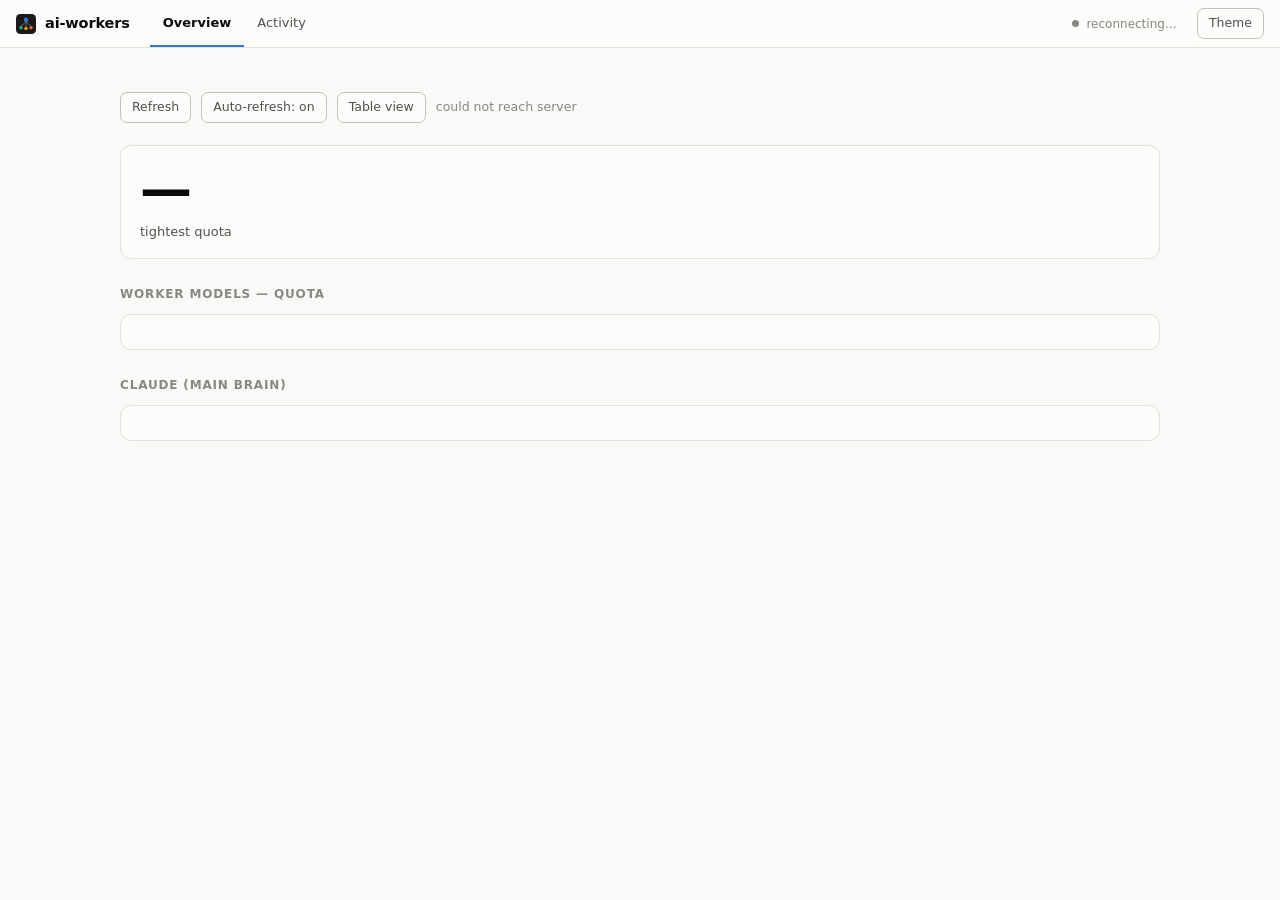
==== commit cc5251cb: "Add desktop app and live activity log Every tool call is now recorded as a tree (call -> jobs -> pro" ====
--- a/dashboard.html
+++ b/dashboard.html
@@ -1,7 +1,8 @@
 <!doctype html>
 <meta charset="utf-8">
 <meta name="viewport" content="width=device-width, initial-scale=1">
-<title>ai-workers · remaining usage</title>
+<title>ai-workers</title>
+<link rel="icon" href="/icon.svg">
 <style>
   :root {
     color-scheme: light;
@@ -72,19 +73,180 @@
   .stale { color:var(--serious); }
   footer { color:var(--muted); font-size:11.5px; margin-top:28px; }
   [hidden] { display:none !important; }
+  :root { --hover:#f1f0ec; --sel:#e8eef9; --mono:ui-monospace,"JetBrains Mono","Cascadia Code","Fira Code",Menlo,Consolas,monospace; }
+  @media (prefers-color-scheme: dark) { :root:not([data-theme="light"]) { --hover:#20201e; --sel:#1c2738; } }
+  :root[data-theme="dark"] { --hover:#20201e; --sel:#1c2738; }
+  html, body { height:100%; }
+  body { padding:0; overflow:hidden; }
+  .app { display:flex; flex-direction:column; height:100vh; }
+  .topbar { flex:none; display:flex; align-items:center; gap:20px; height:48px; padding:0 16px;
+            background:var(--surface); border-bottom:1px solid var(--grid); }
+  .brand { display:flex; align-items:center; gap:9px; font-weight:650; font-size:14.5px; letter-spacing:-0.01em; }
+  .brand img { width:20px; height:20px; }
+  .tabs { display:flex; height:100%; }
+  .tabs button { border:0; border-radius:0; background:none; height:100%; padding:0 13px; font-size:13px;
+                 color:var(--ink-2); border-bottom:2px solid transparent; display:flex; align-items:center; gap:7px; }
+  .tabs button:hover { color:var(--ink); }
+  .tabs button[aria-selected="true"] { color:var(--ink); border-bottom-color:var(--fill); font-weight:550; }
+  .badge { min-width:18px; padding:0 6px; border-radius:9px; background:var(--fill); color:#fff;
+           font-size:11px; line-height:18px; text-align:center; font-weight:600; }
+  .spacer { flex:1; }
+  .livestate { display:flex; align-items:center; gap:7px; font-size:12px; color:var(--muted); }
+  .livestate i { width:7px; height:7px; border-radius:50%; background:var(--muted); }
+  .livestate.on i { background:var(--good); box-shadow:0 0 0 3px color-mix(in srgb, var(--good) 22%, transparent); }
+  main { flex:1; min-height:0; }
+  .tab { height:100%; }
+  #tab-overview { overflow:auto; padding:22px 20px 56px; }
+  #tab-activity { display:flex; flex-direction:column; }
+
+  /* now running */
+  .now { flex:none; display:flex; align-items:center; gap:8px; padding:9px 16px; min-height:46px;
+         border-bottom:1px solid var(--grid); overflow-x:auto; }
+  .now-label { flex:none; font-size:11px; font-weight:600; color:var(--muted); text-transform:uppercase; letter-spacing:.07em; margin-right:4px; }
+  .now-empty { color:var(--muted); font-size:12.5px; }
+  .chip { flex:none; display:flex; align-items:center; gap:8px; padding:4px 11px 4px 9px; border:1px solid var(--grid);
+          border-radius:999px; background:var(--surface); font-size:12.5px; cursor:pointer; color:var(--ink-2); }
+  .chip:hover { border-color:var(--axis); color:var(--ink); }
+  .chip b { font-weight:550; color:var(--ink); max-width:280px; overflow:hidden; text-overflow:ellipsis; white-space:nowrap; }
+  .mono, .num { font-variant-numeric:tabular-nums; }
+
+  /* split view */
+  .split { flex:1; min-height:0; display:grid; grid-template-columns:minmax(330px, 36%) 1fr; }
+  .list-pane { display:flex; flex-direction:column; min-height:0; border-right:1px solid var(--grid); background:var(--surface); }
+  .filters { flex:none; display:flex; gap:6px; flex-wrap:wrap; padding:10px; border-bottom:1px solid var(--grid); }
+  .filters input, .filters select { font:inherit; font-size:12.5px; padding:5px 8px; border:1px solid var(--axis);
+          border-radius:7px; background:var(--plane); color:var(--ink); min-width:0; }
+  .filters input { flex:1 1 100%; }
+  .filters select { flex:1 1 0; appearance:none; -webkit-appearance:none; padding-right:24px; cursor:pointer;
+          background-image:url("data:image/svg+xml,%3Csvg xmlns='http://www.w3.org/2000/svg' width='10' height='6'%3E%3Cpath d='M1 1l4 4 4-4' fill='none' stroke='%23898781' stroke-width='1.5'/%3E%3C/svg%3E");
+          background-repeat:no-repeat; background-position:right 8px center; }
+  .filters button { flex:none; }
+  .filters input:focus, .filters select:focus { outline:2px solid color-mix(in srgb, var(--fill) 45%, transparent); outline-offset:0; }
+  button.on { color:var(--ink); border-color:var(--fill); }
+  .list { flex:1; overflow:auto; }
+  .list-foot { flex:none; padding:7px 12px; border-top:1px solid var(--grid); color:var(--muted); font-size:11.5px;
+               display:flex; justify-content:space-between; gap:10px; }
+  .crow { display:grid; grid-template-columns:14px 1fr auto; gap:1px 9px; align-items:center; padding:9px 12px 9px 11px;
+          border-bottom:1px solid var(--grid); cursor:pointer; }
+  .crow:hover { background:var(--hover); }
+  .crow.sel { background:var(--sel); box-shadow:inset 3px 0 var(--fill); }
+  .crow .t { font-weight:550; white-space:nowrap; overflow:hidden; text-overflow:ellipsis; font-size:13px; }
+  .crow .t .tool { color:var(--muted); font-weight:500; margin-right:6px; }
+  .crow .time { color:var(--muted); font-size:11.5px; font-variant-numeric:tabular-nums; }
+  .crow .meta { grid-column:2 / 4; display:flex; gap:1px 11px; flex-wrap:wrap; color:var(--muted); font-size:11.5px;
+                font-variant-numeric:tabular-nums; }
+  .newbar { position:sticky; top:0; z-index:2; text-align:center; padding:6px; background:var(--fill); color:#fff;
+            font-size:12px; cursor:pointer; }
+  .empty { padding:48px 24px; text-align:center; color:var(--muted); font-size:13px; line-height:1.6; }
+  .empty b { display:block; color:var(--ink-2); font-size:14px; margin-bottom:4px; }
+
+  /* status */
+  .st { display:inline-block; width:10px; height:10px; border-radius:50%; flex:none; background:var(--muted); }
+  .st.ok { background:var(--good); }
+  .st.error { background:var(--critical); }
+  .st.partial, .st.warning { background:var(--warning); }
+  .st.skipped { background:transparent; box-shadow:inset 0 0 0 2px var(--axis); }
+  .st.abandoned { background:transparent; box-shadow:inset 0 0 0 2px var(--muted); }
+  .st.running { background:var(--fill); animation:pulse 1.4s ease-in-out infinite; }
+  @keyframes pulse { 0%,100% { box-shadow:0 0 0 0 color-mix(in srgb, var(--fill) 55%, transparent); }
+                     50% { box-shadow:0 0 0 5px color-mix(in srgb, var(--fill) 0%, transparent); } }
+  .pill { display:inline-flex; align-items:center; gap:6px; padding:2px 9px; border-radius:999px; font-size:11.5px;
+          font-weight:600; border:1px solid var(--grid); color:var(--ink-2); text-transform:uppercase; letter-spacing:.04em; }
+
+  /* detail */
+  .detail-pane { overflow:auto; padding:22px 26px 48px; min-width:0; }
+  .d-head { display:flex; align-items:flex-start; gap:12px; justify-content:space-between; }
+  .d-title { font-size:17px; font-weight:650; letter-spacing:-0.01em; line-height:1.35; word-break:break-word; }
+  .d-sub { color:var(--muted); font-size:12.5px; margin-top:4px; }
+  .d-actions { display:flex; gap:6px; flex:none; }
+  .facts { display:grid; grid-template-columns:repeat(auto-fill, minmax(140px, 1fr)); gap:14px 20px; margin:18px 0 6px; }
+  .fact-v { font-size:15px; font-weight:600; font-variant-numeric:tabular-nums; word-break:break-word; }
+  .fact-l { color:var(--muted); font-size:11px; text-transform:uppercase; letter-spacing:.055em; margin-top:2px; }
+  .flow { display:flex; align-items:center; gap:0; flex-wrap:wrap; margin:18px 0 4px; row-gap:8px; }
+  .fnode { border:1px solid var(--grid); background:var(--surface); border-radius:9px; padding:7px 11px; font-size:12.5px; }
+  .fnode small { display:block; color:var(--muted); font-size:11px; }
+  .fnode.ok { border-color:color-mix(in srgb, var(--good) 45%, var(--grid)); }
+  .fnode.error { border-color:color-mix(in srgb, var(--critical) 55%, var(--grid)); }
+  .fnode.skipped { border-style:dashed; color:var(--muted); }
+  .farrow { color:var(--axis); padding:0 7px; font-size:15px; }
+  .fstack { display:flex; flex-direction:column; gap:5px; }
+  h3 { font-size:12px; font-weight:600; color:var(--muted); text-transform:uppercase; letter-spacing:.07em; margin:26px 0 10px; }
+  .params { display:grid; grid-template-columns:max-content 1fr; gap:5px 16px; font-size:12.5px; margin-bottom:10px; }
+  .params dt { color:var(--muted); }
+  .params dd { margin:0; word-break:break-word; font-family:var(--mono); font-size:12px; }
+
+  /* waterfall */
+  .wf { border:1px solid var(--grid); border-radius:10px; background:var(--surface); overflow:hidden; }
+  .wrow { display:grid; grid-template-columns:14px minmax(90px, 1fr) minmax(150px, 1.6fr) minmax(120px, 2fr) 64px 92px;
+          gap:10px; align-items:center; padding:8px 12px; border-top:1px solid var(--grid); cursor:pointer; font-size:12.5px; }
+  .wrow:first-child { border-top:0; }
+  .wrow:hover { background:var(--hover); }
+  .wrow.open { background:var(--hover); }
+  .wrow .lab { font-weight:550; overflow:hidden; text-overflow:ellipsis; white-space:nowrap; }
+  .wrow .pm { color:var(--ink-2); overflow:hidden; text-overflow:ellipsis; white-space:nowrap; }
+  .wrow .r { text-align:right; color:var(--ink-2); font-variant-numeric:tabular-nums; }
+  .lane { position:relative; height:10px; border-radius:5px; background:var(--track); }
+  .seg { position:absolute; top:0; bottom:0; border-radius:5px; min-width:3px; background:var(--muted); }
+  .seg.ok { background:var(--good); } .seg.error { background:var(--critical); } .seg.skipped { background:var(--axis); }
+  .seg.running { background:var(--fill); animation:grow 1.2s ease-in-out infinite alternate; }
+  @keyframes grow { from { opacity:.55; } to { opacity:1; } }
+  .wdetail { padding:4px 14px 14px 36px; border-top:1px solid var(--grid); background:var(--plane); }
+
+  /* attempts + payloads */
+  .att { border:1px solid var(--grid); border-radius:9px; background:var(--surface); margin-top:10px; }
+  .att-h { display:flex; align-items:center; gap:10px; flex-wrap:wrap; padding:9px 12px; font-size:12.5px; }
+  .att-h b { font-weight:600; }
+  .att-h .r { margin-left:auto; color:var(--muted); font-variant-numeric:tabular-nums; }
+  .att-notes { padding:0 12px 6px; font-size:12px; color:var(--ink-2); }
+  .att-notes div { padding:3px 0 3px 10px; border-left:2px solid var(--warning); margin:3px 0; }
+  .att-notes .err { border-left-color:var(--critical); }
+  .ptabs { display:flex; gap:2px; padding:0 8px; border-top:1px solid var(--grid); border-bottom:1px solid var(--grid); }
+  .ptabs button { border:0; border-radius:0; background:none; padding:7px 10px; font-size:12px; color:var(--muted);
+                  border-bottom:2px solid transparent; }
+  .ptabs button[aria-selected="true"] { color:var(--ink); border-bottom-color:var(--fill); }
+  .payload { border:1px solid var(--grid); border-radius:9px; background:var(--surface); margin:8px 0; overflow:hidden; }
+  .att .payload { border:0; border-radius:0; margin:0; }
+  .pl-h { display:flex; align-items:center; gap:8px; padding:6px 10px; font-size:11.5px; color:var(--muted);
+          border-bottom:1px solid var(--grid); }
+  .pl-h .lbl { font-weight:600; color:var(--ink-2); text-transform:uppercase; letter-spacing:.05em; }
+  .pl-h .sp { flex:1; }
+  .pl-h button { font-size:11.5px; padding:2px 8px; }
+  pre.code { margin:0; padding:11px 13px; font:12px/1.55 var(--mono); color:var(--ink); white-space:pre-wrap;
+             word-break:break-word; max-height:440px; overflow:auto; background:var(--plane); tab-size:4; }
+  pre.code.nowrap { white-space:pre; word-break:normal; }
+  .more { padding:7px 12px; font-size:12px; color:var(--muted); border-top:1px dashed var(--grid); }
+  .more button { margin-left:6px; }
+  .toast { position:fixed; bottom:18px; left:50%; transform:translateX(-50%); background:var(--ink); color:var(--plane);
+           padding:7px 14px; border-radius:8px; font-size:12.5px; opacity:0; transition:opacity .2s; pointer-events:none; }
+  .toast.show { opacity:.92; }
+  @media (max-width: 860px) {
+    .split { grid-template-columns:1fr; }
+    .list-pane { max-height:42vh; border-right:0; border-bottom:1px solid var(--grid); }
+    .wrow { grid-template-columns:14px 1fr 1fr 60px; }
+    .wrow .lane-c, .wrow .tok { display:none; }
+  }
 </style>
 
-<div class="wrap">
-  <header>
-    <h1>ai-workers · remaining usage</h1>
-    <span class="sub" id="asof">loading…</span>
+<div class="app">
+  <header class="topbar">
+    <div class="brand"><img src="/icon.svg" alt="">ai-workers</div>
+    <nav class="tabs" role="tablist">
+      <button role="tab" id="t-overview" aria-controls="tab-overview" aria-selected="true">Overview</button>
+      <button role="tab" id="t-activity" aria-controls="tab-activity" aria-selected="false">Activity <span class="badge" id="runbadge" hidden>0</span></button>
+    </nav>
+    <div class="spacer"></div>
+    <span class="livestate" id="livestate" title="Live connection to the activity stream"><i></i><span>connecting…</span></span>
+    <button id="theme" title="Toggle light/dark theme">Theme</button>
   </header>
 
+  <main>
+  <section class="tab" id="tab-overview" role="tabpanel">
+  <div class="wrap">
   <div class="bar">
     <button id="refresh">Refresh</button>
     <button id="auto">Auto-refresh: on</button>
-    <button id="theme">Theme</button>
     <button id="tbl">Table view</button>
+    <span class="sub" id="asof">loading…</span>
   </div>
 
   <div class="card hero-card">
@@ -107,7 +269,32 @@
   </div>
 
   <footer id="foot"></footer>
+  </div>
+  </section>
+
+  <section class="tab" id="tab-activity" role="tabpanel" hidden>
+    <div class="now" id="now"></div>
+    <div class="split">
+      <aside class="list-pane">
+        <div class="filters">
+          <input id="q" type="search" placeholder="Search calls  ( / )" autocomplete="off" spellcheck="false">
+          <select id="f-status" title="Status">
+            <option value="">All statuses</option><option value="running">Running</option>
+            <option value="ok">Succeeded</option><option value="failed">Failed / partial</option>
+          </select>
+          <select id="f-tool" title="Tool"><option value="">All tools</option></select>
+          <select id="f-prov" title="Provider"><option value="">All providers</option></select>
+          <button id="pause" title="Pause live updates of the list">Pause</button>
+        </div>
+        <div class="list" id="calls" tabindex="0"></div>
+        <div class="list-foot"><span id="count"></span><span id="retention"></span></div>
+      </aside>
+      <section class="detail-pane" id="detail"></section>
+    </div>
+  </section>
+  </main>
 </div>
+<div class="toast" id="toast"></div>
 
 <script>
 const $ = s => document.querySelector(s);
@@ -416,3 +603,505 @@
 
 load(); setAuto(true);
 </script>
+
+<script>
+/* ---------------------------------------------------------------- activity tab */
+(() => {
+const esc = s => String(s ?? '').replace(/[&<>"']/g, c =>
+  ({ '&':'&amp;', '<':'&lt;', '>':'&gt;', '"':'&quot;', "'":'&#39;' }[c]));
+const kfmt = v => v == null ? '—' : v >= 1e6 ? (v / 1e6).toFixed(1) + 'M'
+  : v >= 1e3 ? (v / 1e3).toFixed(1) + 'K' : String(v);
+const dfmt = s => s == null ? '—' : s < 1 ? Math.round(s * 1000) + ' ms'
+  : s < 60 ? s.toFixed(1) + ' s' : Math.floor(s / 60) + 'm ' + String(Math.round(s % 60)).padStart(2, '0') + 's';
+const tfmt = ts => new Date(ts * 1000).toLocaleTimeString([], { hour:'2-digit', minute:'2-digit', second:'2-digit' });
+const dtfmt = ts => {
+  const d = new Date(ts * 1000);
+  return d.toDateString() === new Date().toDateString() ? tfmt(ts)
+    : d.toLocaleDateString([], { month:'short', day:'numeric' }) + ' ' + tfmt(ts);
+};
+const ago = ts => {
+  const s = Date.now() / 1000 - ts;
+  return s < 5 ? 'just now' : s < 60 ? Math.floor(s) + 's ago' : s < 3600 ? Math.floor(s / 60) + 'm ago'
+    : s < 86400 ? Math.floor(s / 3600) + 'h ago' : Math.floor(s / 86400) + 'd ago';
+};
+const nowS = () => Date.now() / 1000;
+const STATUS = { ok:'succeeded', error:'failed', partial:'partial', warning:'warning',
+                 running:'running', abandoned:'abandoned', skipped:'skipped' };
+const who = x => x.source === 'mcp' ? 'Claude Code' : x.source === 'cli' ? 'CLI' : (x.source || 'unknown');
+const PAYLOAD_KEYS = ['task', 'input', 'prompt', 'system', 'items'];
+
+const S = {
+  calls: [], shown: [], sel: null, selSig: null, detail: null, detailSig: null,
+  paused: false, open: new Set(), ptab: {}, blobs: new Map(), inline: new Map(), wrap: true, settings: null,
+};
+
+/* ---------- tabs */
+function showTab(name, push = true) {
+  for (const t of ['overview', 'activity']) {
+    $('#t-' + t).setAttribute('aria-selected', String(t === name));
+    $('#tab-' + t).hidden = t !== name;
+  }
+  try { localStorage.setItem('aw.tab', name); } catch (e) {}
+  if (push) history.replaceState(null, '', '#' + name + (name === 'activity' && S.sel ? '/' + S.sel : ''));
+  if (name === 'activity') $('#calls').focus({ preventScroll:true });
+}
+$('#t-overview').onclick = () => showTab('overview');
+$('#t-activity').onclick = () => showTab('activity');
+
+/* ---------- live connection */
+function setLive(on) {
+  const el = $('#livestate');
+  el.classList.toggle('on', on);
+  el.querySelector('span').textContent = on ? 'live' : 'reconnecting…';
+}
+let pending = null;
+function schedule() { clearTimeout(pending); pending = setTimeout(loadCalls, 200); }
+function connect() {
+  if (!window.EventSource) { setInterval(loadCalls, 3000); return; }
+  const es = new EventSource('/api/stream');
+  es.addEventListener('hello', () => { setLive(true); schedule(); });
+  es.addEventListener('activity', schedule);
+  es.onopen = () => setLive(true);
+  es.onerror = () => setLive(false);  // EventSource reconnects by itself
+}
+
+/* ---------- data */
+async function loadCalls() {
+  let d;
+  try {
+    d = await (await fetch('/api/activity?limit=500', { cache:'no-store' })).json();
+  } catch (e) { setLive(false); return; }
+  S.calls = d.calls || [];
+  S.settings = d.settings;
+  if (!S.paused) S.shown = S.calls;
+  const running = S.calls.filter(c => c.status === 'running').length;
+  const b = $('#runbadge'); b.hidden = !running; b.textContent = running;
+  document.title = (running ? `(${running}) ` : '') + 'ai-workers';
+  $('#retention').textContent = S.settings
+    ? (S.settings.enabled ? `kept ${S.settings.retention_days} d · max ${S.settings.max_mb} MB` : 'logging disabled') : '';
+  fillFilters(); renderNow(); renderList();
+  if (S.sel) {
+    const c = S.calls.find(x => x.id === S.sel);
+    const sig = c ? JSON.stringify(c) : null;
+    if (sig !== S.selSig) { S.selSig = sig; loadDetail(S.sel, true); }
+  } else if (!S.detail) renderDetail();
+}
+
+async function loadDetail(id, quiet) {
+  let d;
+  try {
+    const r = await fetch('/api/activity/' + encodeURIComponent(id), { cache:'no-store' });
+    if (!r.ok) throw new Error('not found');
+    d = await r.json();
+  } catch (e) {
+    if (!quiet) { S.detail = null; $('#detail').innerHTML = `<div class="empty"><b>Call not found</b>It may have been removed by log retention.</div>`; }
+    return;
+  }
+  if (id !== S.sel) return;
+  const sig = JSON.stringify(d);
+  if (quiet && sig === S.detailSig) return;
+  S.detailSig = sig; S.detail = d;
+  renderDetail();
+}
+
+function select(id, scroll) {
+  if (id === S.sel) return;
+  S.sel = id; S.open.clear(); S.detailSig = null;
+  const c = S.calls.find(x => x.id === id);
+  S.selSig = c ? JSON.stringify(c) : null;
+  history.replaceState(null, '', '#activity/' + id);
+  for (const el of document.querySelectorAll('.crow')) {
+    const on = el.dataset.id === id;
+    el.classList.toggle('sel', on); el.setAttribute('aria-selected', String(on));
+    if (on && scroll) el.scrollIntoView({ block:'nearest' });
+  }
+  $('#detail').scrollTop = 0;
+  loadDetail(id);
+}
+
+/* ---------- now running */
+function renderNow() {
+  const run = S.calls.filter(c => c.status === 'running');
+  const host = $('#now');
+  if (!run.length) {
+    host.innerHTML = `<span class="now-label">Now running</span><span class="now-empty">Idle — nothing in flight</span>`;
+    return;
+  }
+  host.innerHTML = `<span class="now-label">Now running</span>` + run.map(c => `
+    <span class="chip" data-id="${c.id}" title="${esc(c.title || '')}">
+      <span class="st running"></span><b>${esc(c.tool)} · ${esc(c.title || '')}</b>
+      ${c.jobs > 1 ? `<span class="num">${c.jobs_done}/${c.jobs}</span>` : ''}
+      ${c.active && c.active.length ? `<span>${esc([...new Set(c.active)].slice(0, 2).join(', '))}</span>` : ''}
+      <span class="num" data-since="${c.ts}">${dfmt(nowS() - c.ts)}</span>
+    </span>`).join('');
+}
+$('#now').addEventListener('click', e => {
+  const chip = e.target.closest('.chip');
+  if (chip) select(chip.dataset.id, true);
+});
+
+/* ---------- list */
+function fillFilters() {
+  const fill = (sel, values, label) => {
+    const cur = sel.value;
+    const opts = [...values].sort();
+    const html = `<option value="">${label}</option>` + opts.map(v => `<option${v === cur ? ' selected' : ''}>${esc(v)}</option>`).join('');
+    if (sel.dataset.sig !== html) { sel.innerHTML = html; sel.dataset.sig = html; }
+  };
+  fill($('#f-tool'), new Set(S.calls.map(c => c.tool)), 'All tools');
+  fill($('#f-prov'), new Set(S.calls.flatMap(c => c.providers.map(p => p.split('/')[0]))), 'All providers');
+}
+
+function filtered() {
+  const q = $('#q').value.trim().toLowerCase();
+  const st = $('#f-status').value, tool = $('#f-tool').value, prov = $('#f-prov').value;
+  return S.shown.filter(c => {
+    if (st === 'running' && c.status !== 'running') return false;
+    if (st === 'ok' && c.status !== 'ok') return false;
+    if (st === 'failed' && !['error', 'partial', 'abandoned', 'warning'].includes(c.status)) return false;
+    if (tool && c.tool !== tool) return false;
+    if (prov && !c.providers.some(p => p.startsWith(prov + '/'))) return false;
+    if (q) {
+      const hay = [c.title, c.tool, c.project, c.client, who(c), c.status, ...c.roles, ...c.providers].join(' ').toLowerCase();
+      if (!hay.includes(q)) return false;
+    }
+    return true;
+  });
+}
+
+function rowHTML(c) {
+  const bits = [`<span>${esc(who(c))}${c.project ? ' · ' + esc(c.project) : ''}</span>`];
+  if (c.jobs > 1) bits.push(`<span>${c.jobs_done}/${c.jobs} jobs</span>`);
+  if (c.providers.length) bits.push(`<span>${esc(c.providers.slice(0, 2).join(', '))}${c.providers.length > 2 ? ' +' + (c.providers.length - 2) : ''}</span>`);
+  if (c.tokens.in || c.tokens.out) bits.push(`<span>${kfmt(c.tokens.in)} → ${kfmt(c.tokens.out)} tok</span>`);
+  bits.push(c.status === 'running' ? `<span data-since="${c.ts}">${dfmt(nowS() - c.ts)}</span>` : `<span>${dfmt(c.dur)}</span>`);
+  if (c.failed_attempts) bits.push(`<span style="color:var(--serious)">${c.failed_attempts} failed attempt${c.failed_attempts > 1 ? 's' : ''}</span>`);
+  if (c.skipped_attempts) bits.push(`<span title="Provider skipped without a network call (no key or input over its budget)">${c.skipped_attempts} skipped</span>`);
+  return `<div class="crow${c.id === S.sel ? ' sel' : ''}" data-id="${c.id}" role="option" aria-selected="${c.id === S.sel}">
+    <span class="st ${esc(c.status)}" title="${STATUS[c.status] || esc(c.status)}"></span>
+    <div class="t"><span class="tool">${esc(c.tool)}</span>${esc(c.title || '')}</div>
+    <span class="time" title="${esc(new Date(c.ts * 1000).toLocaleString())}">${dtfmt(c.ts)}</span>
+    <div class="meta">${bits.join('')}</div></div>`;
+}
+
+function renderList() {
+  const host = $('#calls'), keep = host.scrollTop;
+  const rows = filtered();
+  const fresh = S.paused ? S.calls.filter(c => !S.shown.some(x => x.id === c.id)).length : 0;
+  let html = fresh ? `<div class="newbar" data-action="resume">${fresh} new call${fresh > 1 ? 's' : ''} — show</div>` : '';
+  if (!S.shown.length) {
+    html += `<div class="empty"><b>No activity yet</b>Tool calls from Claude Code and the CLI appear here live,
+      with every job, provider request, prompt and response.</div>`;
+  } else if (!rows.length) {
+    html += `<div class="empty"><b>No matching calls</b>Change the search or filters.</div>`;
+  } else {
+    html += rows.map(rowHTML).join('');
+  }
+  host.innerHTML = html;
+  host.scrollTop = keep;
+  $('#count').textContent = S.shown.length
+    ? (rows.length === S.shown.length ? `${S.shown.length} calls` : `${rows.length} of ${S.shown.length} calls`) : '';
+}
+
+$('#calls').addEventListener('click', e => {
+  if (e.target.closest('[data-action="resume"]')) return setPaused(false);
+  const row = e.target.closest('.crow');
+  if (row) select(row.dataset.id);
+});
+for (const id of ['#q', '#f-status', '#f-tool', '#f-prov']) $(id).addEventListener('input', renderList);
+function setPaused(on) {
+  S.paused = on;
+  if (!on) S.shown = S.calls;
+  const b = $('#pause'); b.textContent = on ? 'Paused' : 'Pause'; b.classList.toggle('on', on);
+  renderList();
+}
+$('#pause').onclick = () => setPaused(!S.paused);
+
+/* ---------- payloads */
+let pk = 0;
+function payloadHTML(label, p, extra = '') {
+  if (!p) return '';
+  let text, partial = false, key;
+  if (p.ref) {
+    key = p.ref;
+    text = S.blobs.get(p.ref);
+    if (text == null) { text = p.preview || ''; partial = true; }
+  } else {
+    key = 'i' + (++pk);
+    text = p.text ?? '';
+    S.inline.set(key, text);
+  }
+  const empty = !text && !partial;
+  return `<div class="payload">
+    <div class="pl-h"><span class="lbl">${esc(label)}</span><span class="num">${n(p.size)} chars</span>${extra}
+      <span class="sp"></span>
+      <button data-action="wrap" title="Toggle line wrapping">${S.wrap ? 'No wrap' : 'Wrap'}</button>
+      <button data-action="copy" data-k="${key}">Copy</button></div>
+    <pre class="code${S.wrap ? '' : ' nowrap'}">${empty ? '<span style="color:var(--muted)">(empty)</span>' : esc(text)}</pre>
+    ${partial ? `<div class="more">Showing the first ${n(text.length)} of ${n(p.size)} characters.
+      <button data-action="full" data-ref="${p.ref}">Load full</button></div>` : ''}
+  </div>`;
+}
+
+async function blobText(key) {
+  if (S.inline.has(key)) return S.inline.get(key);
+  if (S.blobs.has(key)) return S.blobs.get(key);
+  const r = await fetch('/api/blob/' + key, { cache:'no-store' });
+  if (!r.ok) throw new Error(await r.text());
+  const t = await r.text();
+  S.blobs.set(key, t);
+  return t;
+}
+
+/* ---------- detail */
+function attempts(node) {
+  const out = [];
+  (function walk(x) { for (const c of x.children || []) { if (c.kind === 'attempt') out.push(c); walk(c); } })(node);
+  return out;
+}
+
+function flowHTML(d) {
+  const atts = attempts(d), sess = d.session || {};
+  const agg = new Map();
+  for (const a of atts) {
+    const k = `${a.provider}/${a.model}`;
+    const g = agg.get(k) || { provider:a.provider, model:a.model, ok:0, error:0, skipped:0, running:0, tin:0, tout:0 };
+    g[a.status in g ? a.status : 'error']++;
+    g.tin += (a.tokens || {}).in || 0; g.tout += (a.tokens || {}).out || 0;
+    agg.set(k, g);
+  }
+  const jobs = (d.children || []).filter(c => c.kind === 'job').length;
+  const arrow = '<span class="farrow">→</span>';
+  const src = `<div class="fnode">${esc(who(sess))}<small>${esc([sess.client, sess.cwd ? sess.cwd.split('/').pop() : null].filter(Boolean).join(' · ') || '—')}</small></div>`;
+  const mid = `<div class="fnode">ai-workers · ${esc(d.tool)}<small>${jobs ? jobs + ' job' + (jobs > 1 ? 's' : '') : 'local'}</small></div>`;
+  let provs = '';
+  if (agg.size) {
+    provs = arrow + '<div class="fstack">' + [...agg.values()].map(g => {
+      const cls = g.running ? '' : g.ok ? 'ok' : g.error ? 'error' : 'skipped';
+      const parts = [g.ok && `${g.ok} ok`, g.error && `${g.error} failed`, g.skipped && `${g.skipped} skipped`, g.running && `${g.running} running`].filter(Boolean);
+      return `<div class="fnode ${cls}">${esc(g.provider)}<small>${esc(g.model || '')} · ${parts.join(', ')}${g.tin ? ` · ${kfmt(g.tin)}→${kfmt(g.tout)} tok` : ''}</small></div>`;
+    }).join('') + '</div>';
+  }
+  const back = d.status === 'running' ? `<div class="fnode">in progress…<small>result pending</small></div>`
+    : `<div class="fnode ${d.status === 'ok' ? 'ok' : d.status === 'error' || d.status === 'abandoned' ? 'error' : ''}">result → ${esc(who(sess))}<small>${d.result ? n(d.result.size) + ' chars' : esc(STATUS[d.status] || d.status)}</small></div>`;
+  return `<div class="flow">${src}${arrow}${mid}${provs}${arrow}${back}</div>`;
+}
+
+function paramsHTML(args) {
+  const rows = Object.entries(args || {}).filter(([k]) => !PAYLOAD_KEYS.includes(k));
+  if (!rows.length) return '';
+  return '<dl class="params">' + rows.map(([k, v]) => {
+    const val = Array.isArray(v) ? v.map(x => esc(typeof x === 'string' ? x : JSON.stringify(x))).join('<br>')
+      : esc(typeof v === 'string' ? v : JSON.stringify(v));
+    return `<dt>${esc(k)}</dt><dd>${val}</dd>`;
+  }).join('') + '</dl>';
+}
+
+function noteHTML(nt) {
+  if (nt.name === 'retry') {
+    const why = String(nt.error || '').slice(0, 300);
+    return `<div>Retry ${nt.attempt} after ${nt.http ? 'HTTP ' + nt.http : 'error'} — waited ${dfmt(nt.delay)}<br><span style="color:var(--muted)">${esc(why)}</span></div>`;
+  }
+  if (nt.name === 'fallback') {
+    return `<div>${esc(nt.provider)} failed → falling back to ${esc((nt.next || []).join(', '))}<br><span style="color:var(--muted)">${esc(String(nt.error || '').slice(0, 300))}</span></div>`;
+  }
+  return `<div>${esc(nt.name)}: ${esc(JSON.stringify(nt))}</div>`;
+}
+
+function attemptHTML(a) {
+  const tok = a.tokens || {};
+  const tab = S.ptab[a.id] || (a.status === 'ok' ? 'response' : a.status === 'running' ? 'input' : 'error');
+  const tabs = [['system', 'System prompt'], ['input', 'Input'], ['response', 'Response'], ['error', 'Error'], ['raw', 'Raw']]
+    .filter(([k]) => k !== 'error' || a.error)
+    .filter(([k]) => k !== 'response' || a.response);
+  const sel = tabs.some(([k]) => k === tab) ? tab : tabs[1][0];
+  let body;
+  if (sel === 'system') body = a.system ? payloadHTML('System prompt', a.system) : '<div class="more">No system prompt.</div>';
+  else if (sel === 'input') body = payloadHTML('Input sent to ' + a.provider, a.prompt);
+  else if (sel === 'response') body = payloadHTML('Response', a.response);
+  else if (sel === 'error') body = payloadHTML('Error', { text:a.error, size:String(a.error).length });
+  else {
+    const raw = { ...a }; delete raw.children;
+    const txt = JSON.stringify(raw, null, 2);
+    body = payloadHTML('Raw event', { text:txt, size:txt.length });
+  }
+  const rl = a.ratelimit ? Object.entries(a.ratelimit).filter(([, v]) => v != null).map(([k, v]) => `${k.replace(/_/g, ' ')} ${v}`).join(' · ') : '';
+  const notes = (a.notes || []).map(noteHTML).join('')
+    + (a.status === 'skipped' ? `<div>Skipped without a network call: ${esc(a.error)}</div>` : '')
+    + (a.warning ? `<div class="err">${esc(a.warning)}</div>` : '')
+    + (a.truncated ? `<div class="err">Response truncated at max_tokens (${a.max_tokens}).</div>` : '');
+  return `<div class="att">
+    <div class="att-h"><span class="st ${esc(a.status)}"></span><b>${esc(a.provider)}/${esc(a.model || '')}</b>
+      <span class="pill">${STATUS[a.status] || esc(a.status)}</span>
+      ${a.tries > 1 ? `<span>${a.tries} tries</span>` : ''}
+      ${a.finish_reason ? `<span style="color:var(--muted)">finish: ${esc(a.finish_reason)}</span>` : ''}
+      <span class="r">${a.status === 'running' ? `<span data-since="${a.ts}">${dfmt(nowS() - a.ts)}</span>` : dfmt(a.dur)}
+        ${tok.in || tok.out ? ` · ${n(tok.in)} → ${n(tok.out)} tok` : ''} · max ${n(a.max_tokens)}</span></div>
+    ${notes ? `<div class="att-notes">${notes}</div>` : ''}
+    ${rl ? `<div class="att-notes" style="color:var(--muted)">rate limit: ${esc(rl)}</div>` : ''}
+    <div class="ptabs" role="tablist">${tabs.map(([k, l]) => `<button data-action="ptab" data-att="${a.id}" data-tab="${k}" aria-selected="${k === sel}">${l}</button>`).join('')}</div>
+    ${body}
+  </div>`;
+}
+
+function waterfallHTML(d) {
+  const jobs = (d.children || []).filter(c => c.kind === 'job');
+  if (!jobs.length) return '';
+  const head = `<div class="wrow" style="cursor:default;background:none;color:var(--muted);font-size:11px;text-transform:uppercase;letter-spacing:.05em">
+    <span></span><span>Job</span><span>Role → model</span><span class="lane-c">Timeline · ${dfmt((d.end || nowS()) - d.ts)}</span><span class="r">Time</span><span class="r tok">Tokens</span></div>`;
+  const rows = jobs.map(j => {
+    const atts = attempts(j);
+    const used = atts.filter(a => a.status === 'ok').pop() || atts[atts.length - 1];
+    const pm = j.provider ? `${j.provider}/${j.model || ''}` : used ? `${used.provider}/${used.model || ''}` : '—';
+    const tin = atts.reduce((s, a) => s + ((a.tokens || {}).in || 0), 0);
+    const tout = atts.reduce((s, a) => s + ((a.tokens || {}).out || 0), 0);
+    const segs = (atts.length ? atts : [j]).map(a =>
+      `<div class="seg ${esc(a.status)}" data-s="${a.ts}" data-e="${a.end || ''}" title="${esc((a.provider ? a.provider + '/' + (a.model || '') + ': ' : '') + (STATUS[a.status] || a.status) + ' · ' + dfmt(a.dur ?? nowS() - a.ts))}"></div>`).join('');
+    const open = S.open.has(j.id);
+    const detail = open ? `<div class="wdetail">
+        ${j.error ? `<div class="att-notes"><div class="err">${esc(j.error)}</div></div>` : ''}
+        ${(j.notes || []).length ? `<div class="att-notes">${j.notes.map(noteHTML).join('')}</div>` : ''}
+        ${j.task && !sameBlob(j.task, (d.args || {}).task) ? payloadHTML('Task', j.task) : ''}
+        ${atts.length ? atts.map(attemptHTML).join('') : '<div class="more">No provider request was made.</div>'}
+      </div>` : '';
+    return `<div class="wrow${open ? ' open' : ''}" data-action="toggle" data-id="${j.id}" title="Click for prompts and responses">
+      <span class="st ${esc(j.status)}"></span>
+      <span class="lab">${esc(j.label || 'job')}</span>
+      <span class="pm">${esc(j.role || '—')} → ${esc(pm)}${j.fallback ? ' <span style="color:var(--serious)">↩ fallback</span>' : ''}</span>
+      <span class="lane-c"><div class="lane">${segs}</div></span>
+      <span class="r">${j.status === 'running' ? `<span data-since="${j.ts}">${dfmt(nowS() - j.ts)}</span>` : dfmt(j.dur)}</span>
+      <span class="r tok">${tin || tout ? `${kfmt(tin)} → ${kfmt(tout)}` : '—'}</span>
+    </div>${detail}`;
+  }).join('');
+  return `<h3>Jobs · ${jobs.length}</h3><div class="wf">${head}${rows}</div>`;
+}
+
+const sameBlob = (a, b) => !!a && !!b && (a.ref ? a.ref === b.ref : a.text === b.text);
+
+function layoutLanes() {
+  const d = S.detail;
+  if (!d) return;
+  const t0 = d.ts, t1 = d.end || nowS(), span = Math.max(t1 - t0, 0.001);
+  for (const seg of document.querySelectorAll('#detail .seg')) {
+    const s = +seg.dataset.s, e = seg.dataset.e ? +seg.dataset.e : nowS();
+    seg.style.left = Math.max(0, (s - t0) / span * 100) + '%';
+    seg.style.width = Math.max(0.6, (e - s) / span * 100) + '%';
+  }
+}
+
+function renderDetail() {
+  const pane = $('#detail');
+  const d = S.detail;
+  if (!d) {
+    pane.innerHTML = `<div class="empty"><b>Select a call</b>See who sent what to which model:
+      the request from Claude, every job and provider attempt (with retries and fallbacks),
+      the exact prompts and responses, and what was returned.</div>`;
+    return;
+  }
+  const keep = pane.scrollTop;
+  S.inline.clear(); pk = 0;
+  const s = d.summary, sess = d.session || {};
+  const running = d.status === 'running';
+  const facts = [
+    ['Duration', running ? `<span data-since="${d.ts}">${dfmt(nowS() - d.ts)}</span>` : dfmt(d.dur)],
+    ['From', esc(who(sess)) + (sess.client ? `<div class="fact-l" style="text-transform:none;letter-spacing:0">${esc(sess.client)}</div>` : '')],
+    ['Project', esc(s.project || '—')],
+    ['Jobs', s.jobs ? `${s.jobs_done}/${s.jobs}` : '—'],
+    ['Attempts', s.attempts ? `${s.attempts}${s.failed_attempts ? ` <span style="color:var(--serious);font-weight:500">(${s.failed_attempts} failed)</span>` : ''}${s.skipped_attempts ? ` <span style="color:var(--muted);font-weight:500">(${s.skipped_attempts} skipped)</span>` : ''}` : '—'],
+    ['Tokens in → out', s.tokens.in || s.tokens.out ? `${n(s.tokens.in)} → ${n(s.tokens.out)}` : '—'],
+  ];
+  const req = d.args || {};
+  const reqPayloads = PAYLOAD_KEYS.filter(k => req[k]).map(k => payloadHTML(k === 'items' ? `items (${req.item_count ?? '?'})` : k, req[k])).join('');
+  const resultLabel = 'Returned to ' + (sess.source === 'cli' ? 'the CLI' : 'Claude');
+  pane.innerHTML = `
+    <div class="d-head">
+      <div><div class="d-title">${esc(d.title || d.tool)}</div>
+        <div class="d-sub">${esc(d.tool)} · ${esc(new Date(d.ts * 1000).toLocaleString())} (${ago(d.ts)}) · pid ${esc(sess.pid ?? '—')} · <span class="mono">${esc(d.id)}</span></div></div>
+      <div class="d-actions"><span class="pill"><span class="st ${esc(d.status)}"></span>${STATUS[d.status] || esc(d.status)}</span>
+        <button data-action="copy-json" title="Copy this call as JSON">Copy JSON</button></div>
+    </div>
+    ${flowHTML(d)}
+    <div class="facts">${facts.map(([l, v]) => `<div><div class="fact-v">${v}</div><div class="fact-l">${l}</div></div>`).join('')}</div>
+    ${d.status === 'abandoned' ? `<div class="warnbox">The process that ran this call (pid ${esc(sess.pid)}) exited before it finished — usually the Claude Code session was closed or the MCP server was restarted.</div>` : ''}
+    <h3>Request from ${esc(who(sess))}</h3>
+    ${paramsHTML(req)}${reqPayloads || (Object.keys(req).length ? '' : '<div class="more">No arguments.</div>')}
+    ${waterfallHTML(d)}
+    <h3>${resultLabel}</h3>
+    ${d.error ? `<div class="att-notes"><div class="err">${esc(d.error)}</div></div>` : ''}
+    ${d.result ? payloadHTML('Result', d.result) : `<div class="more">${running ? 'Still running…' : 'No result recorded.'}</div>`}
+  `;
+  layoutLanes();
+  pane.scrollTop = keep;
+}
+
+$('#detail').addEventListener('click', async e => {
+  const el = e.target.closest('[data-action]');
+  if (!el) return;
+  const act = el.dataset.action;
+  if (act === 'toggle') {
+    S.open.has(el.dataset.id) ? S.open.delete(el.dataset.id) : S.open.add(el.dataset.id);
+    renderDetail();
+  } else if (act === 'ptab') {
+    S.ptab[el.dataset.att] = el.dataset.tab; renderDetail();
+  } else if (act === 'wrap') {
+    S.wrap = !S.wrap; renderDetail();
+  } else if (act === 'full') {
+    el.disabled = true; el.textContent = 'Loading…';
+    try { await blobText(el.dataset.ref); renderDetail(); }
+    catch (err) { el.textContent = 'Unavailable'; toast(String(err.message || err).slice(0, 120)); }
+  } else if (act === 'copy') {
+    try { copy(await blobText(el.dataset.k)); } catch (err) { toast('Payload unavailable'); }
+  } else if (act === 'copy-json') {
+    copy(JSON.stringify(S.detail, null, 2));
+  }
+});
+
+/* ---------- helpers */
+let toastT;
+function toast(msg) {
+  const t = $('#toast'); t.textContent = msg; t.classList.add('show');
+  clearTimeout(toastT); toastT = setTimeout(() => t.classList.remove('show'), 1600);
+}
+async function copy(text) {
+  try { await navigator.clipboard.writeText(text); }
+  catch (e) {
+    const ta = document.createElement('textarea'); ta.value = text; document.body.appendChild(ta);
+    ta.select(); document.execCommand('copy'); ta.remove();
+  }
+  toast(`Copied ${n(text.length)} characters`);
+}
+
+/* live timers: elapsed counters and running timeline bars */
+setInterval(() => {
+  for (const el of document.querySelectorAll('[data-since]')) el.textContent = dfmt(nowS() - +el.dataset.since);
+  if (S.detail && S.detail.status === 'running') layoutLanes();
+}, 1000);
+setInterval(loadCalls, 15000);  // safety net if the stream silently stalls
+
+/* keyboard: / search, j/k or arrows to move, Esc clears */
+document.addEventListener('keydown', e => {
+  if ($('#tab-activity').hidden) return;
+  const typing = /INPUT|SELECT|TEXTAREA/.test(document.activeElement.tagName);
+  if (e.key === 'Escape' && typing) { if ($('#q').value) { $('#q').value = ''; renderList(); } document.activeElement.blur(); return; }
+  if (typing || e.ctrlKey || e.metaKey || e.altKey) return;
+  if (e.key === '/') { e.preventDefault(); $('#q').focus(); return; }
+  const dir = { ArrowDown:1, j:1, ArrowUp:-1, k:-1 }[e.key];
+  if (!dir) return;
+  e.preventDefault();
+  const rows = [...document.querySelectorAll('.crow')];
+  if (!rows.length) return;
+  const i = rows.findIndex(r => r.dataset.id === S.sel);
+  const next = rows[Math.max(0, Math.min(rows.length - 1, i < 0 ? 0 : i + dir))];
+  select(next.dataset.id, true);
+});
+
+/* ---------- boot */
+const [h0, h1] = location.hash.slice(1).split('/');
+let start = h0 === 'activity' || h0 === 'overview' ? h0 : null;
+if (!start) { try { start = localStorage.getItem('aw.tab'); } catch (e) {} }
+if (h0 === 'activity' && h1) { S.sel = h1; loadDetail(h1); }
+showTab(start === 'activity' ? 'activity' : 'overview', false);
+renderNow(); renderList(); renderDetail();
+connect(); loadCalls();
+})();
+</script>
